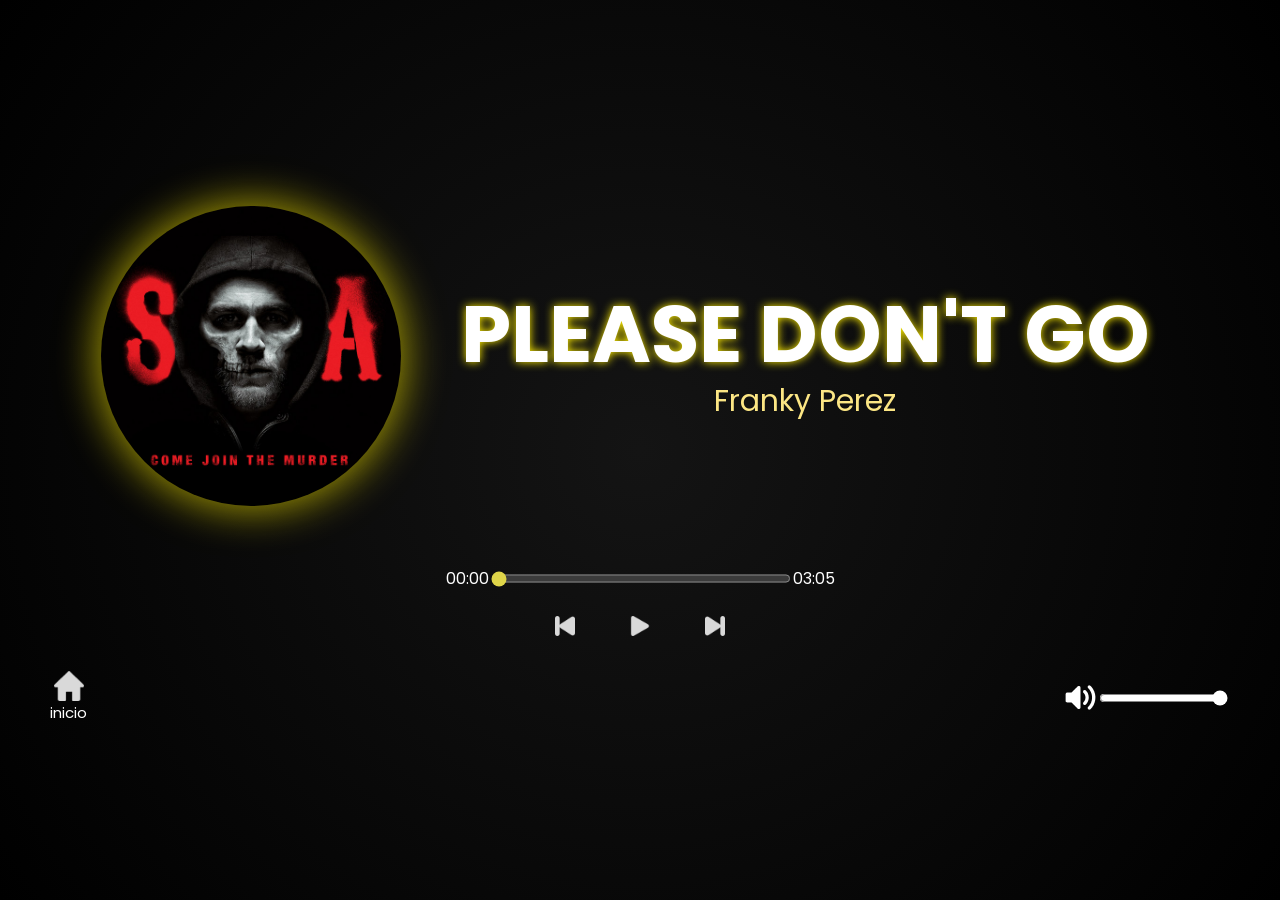
==== emotions/happy.html @ 6d57790d "SpotVibe primeiro commit" ====
<!DOCTYPE html>
<html lang="en">

<head>
    <meta charset="UTF-8">
    <meta name="viewport" content="width=device-width, initial-scale=1.0">
    <link rel="icon" href="data:,">
    <title>SpotVibe</title>
    <link rel="stylesheet" href="../estilos/happy.css">
    <link rel="stylesheet" href="../estilos/inicial.css">

    <link rel="preconnect" href="https://fonts.googleapis.com">
    <link rel="preconnect" href="https://fonts.gstatic.com" crossorigin>
    <link href="https://fonts.googleapis.com/css2?family=Monoton&family=Poppins:wght@400;500;600;700&display=swap" rel="stylesheet">
</head>

<body>
    <div class="musica">
        <img class="capa" src="" alt="">
        <div class="musica-nomes">
            <h2 class="titulo"></h2>
            <p class="artista"></p>
        </div>
    </div>

    <div class="bar">
        <span id="current">0:00</span>
        <input style="color: #dfd549;" type="range" id="progress" value="0" min="0">
        <span id="duration">0:00</span>
    </div>
    <div class="player">
        <button class="prev"><img class="img-botao" src="../img/previou.png" alt=""></button>
        <button class="play"></button>
        <button class="next"><img class="img-botao" src="../img/nexty.png" alt=""></button>
    </div>
    <audio class="meuAudio" src=""></audio>
    <div class="footer">
        <a class="inicio" href="../index.html">
            <img class="home-img" src="../img/home.png" alt="">
            <h3>inicio</h3>
        </a>
        <div class="som">
            <img class="soundIcon" src="../img/sound.png" alt="">
            <input type="range" id="sound" value="100" min="0" max="100" step="0.1">
        </div>
    </div>
    <script type="module" src="../happy.js"></script>
</body>

</html>
---- estilos/happy.css ----
h1 {
  font-family: "Poppins", sans-serif;
  font-weight: 600;
  font-style: normal;
  text-align: center;
  font-size: 120px;
  margin: 0;
  margin-bottom: -20px;
  color: #ecea57;
  -webkit-text-stroke: 5px #e7ca4a;
  text-transform: uppercase;
}

h2 {
  font-family: "Poppins", sans-serif;
  color: rgb(255, 255, 255);
  text-shadow: 0px 0px 10px #ffee00;
  font-size: 80px;
  font-weight: bold;
  text-transform: uppercase;
  text-align: center;
  line-height: 1;
  width: fit-content;
  margin: 5px 30px;
}

p {
  font-family: "Poppins", sans-serif;
  color: #fce684;
  font-size: 30px;
  text-align: center;
  margin-top: 0px;
  margin-bottom: 0;
  grid-column: 1;
}

span {
  font-family: "Poppins", sans-serif;
  color: white;
}

.musica {
  display: grid;
  grid-template-columns: auto auto;
  justify-content: center;
  align-items: center;
  margin-top: 30px;
}

.musica-nomes {
  display: grid;
  align-items: center;
  justify-items: center;
  margin-left: 30px;
}

.capa {
  background-color: white;
  width: 300px;
  border-radius: 50%;
  animation: girar 30s linear infinite;
  animation-play-state: paused;
  box-shadow: 0 0 40px 4px #a39903;
}

.capa.ativo {
  animation-play-state: running;
}

@keyframes girar {
  from {
    transform: rotate(0deg);
  }
  to {
    transform: rotate(-360deg);
  }
}

.capa:hover {
  box-shadow: 0 0 40px 4px #ffe603;
}

.emotions-vibe {
  font-size: 100px;
}
---- estilos/inicial.css ----
@import url(../estilos/geral.css);
@import url(../estilos/media.css);
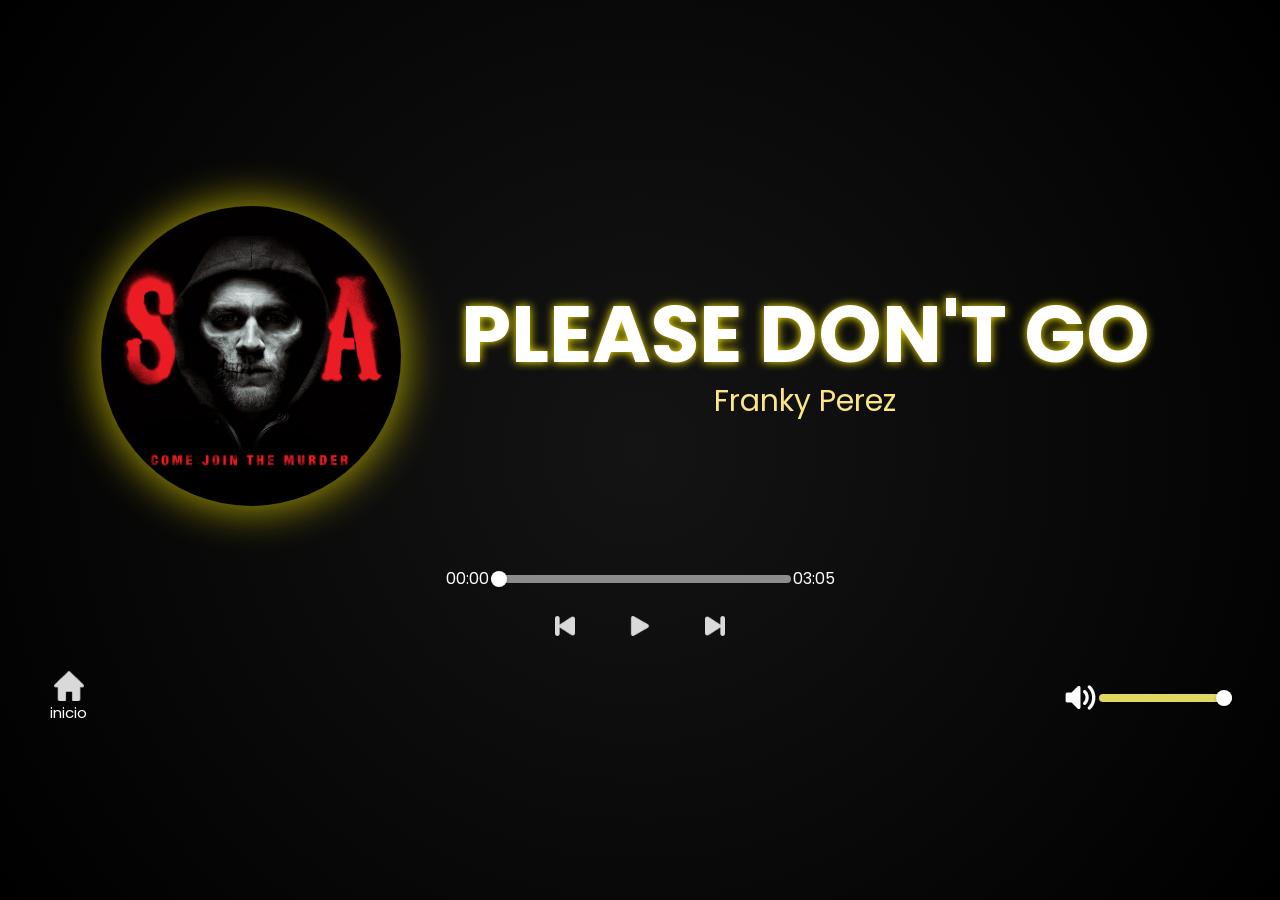
==== commit 5522d8f7: "barras e imagens refatoradas e ajuste para navegadores diferentes" ====
--- a/emotions/happy.html
+++ b/emotions/happy.html
@@ -41,7 +41,7 @@
         </a>
         <div class="som">
             <img class="soundIcon" src="../img/sound.png" alt="">
-            <input type="range" id="sound" value="100" min="0" max="100" step="0.1">
+            <input style="color: #e0d85f;" type="range" id="sound" value="100" min="0" max="100" step="0.1">
         </div>
     </div>
     <script type="module" src="../happy.js"></script>
